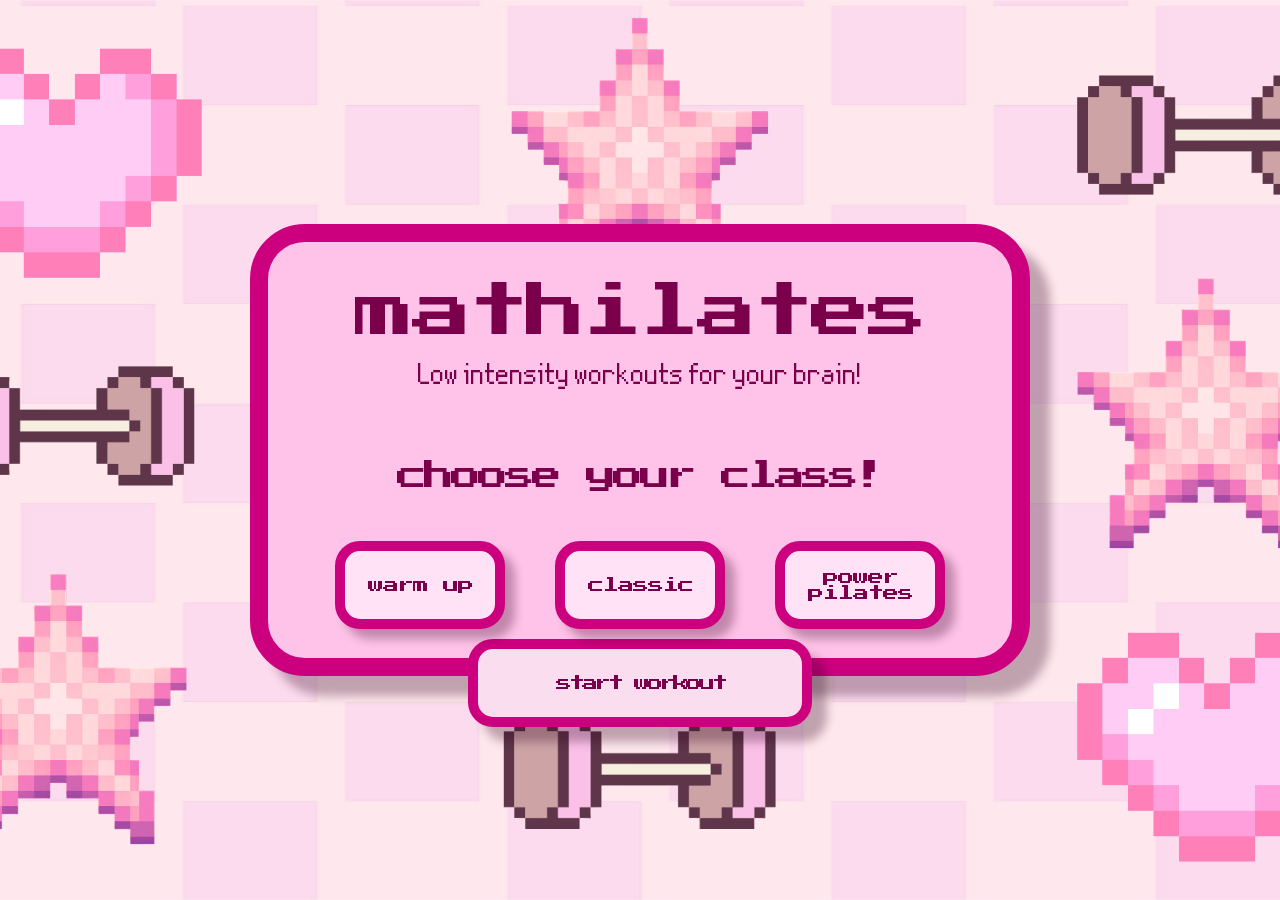
==== index.html @ f0792e2c "Web UI design - first version complete" ====
<!DOCTYPE html>
<html lang="en">

<head>
    <meta charset="UTF-8" />
    <meta name="viewport" content="width=device-width, initial-scale=1.0" />

    <title>Math Out</title>
    <link rel="stylesheet" href="styles.css">
    <link rel="preconnect" href="https://fonts.googleapis.com">
    <link rel="preconnect" href="https://fonts.gstatic.com" crossorigin>
    <link href="https://fonts.googleapis.com/css2?family=Press+Start+2P&display=swap" rel="stylesheet">
</head>

<body>
    <main class="game-container">
        <!-- START SCREEN-->
        <section id="start-screen" class="screen">
            <div class="title">
                <div>
                    <h1 class="title"><span class="title press-start-2p-regular">Mathilates</span></h1>
                </div>
                
            </div>
            <p class="subtitle">Low intensity workouts for your brain!</p>

            <h2 class="choose-text press-start-2p-regular">Choose your class!</h2>
            <div class="difficulty-options">
                <button class="difficulty-btn press-start-2p-regular" data-difficulty="easy">Warm up</button>
                <button class="difficulty-btn press-start-2p-regular" data-difficulty="medium">Classic</button>
                <button class="difficulty-btn press-start-2p-regular" data-difficulty="hard">Power Pilates</button>
            </div>

            <button id="start-btn" class="press-start-2p-regular">
                Start Workout
            </button>
        </section>

        <!--GAME SCREEN-->
        <section id="game-screen" class="screen hidden">
            <h1 class="title"><span class="title press-start-2p-regular">Mathilates</span></h1>
            <div class="stats press-start-2p-regular">
                <p>Score: <span id="score">0</span></p>
                <p>Time: <span id="timer">60</span></p>
            </div>

            <div class="problem press-start-2p-regular">
                <span id="question">5 + 3</span>
            </div>

            <p id="feedback" class="press-start-2p-regular"></p>
            <input type="number" id="answer" class="press-start-2p-regular" placeholder="Your answer">
            
            <button id="submit-btn" class="press-start-2p-regular">enter</button>

        </section>

        <!--RESULTS SCREEN-->
        <section id="results-screen" class="screen hidden">
            <h1 class="title"><span class="title press-start-2p-regular">Mathilates</span></h1>
            <h2 class="press-start-2p-regular">Class Over!</h2>

            <h3 class="press-start-2p-regular">Your Score</h3>
            <p id="final-score" class="press-start-2p-regular">0</p>

            <p class="accuracy press-start-2p-regular">
                Accuracy: <span id="accuracy">0%</span>
            </p>
            
            <div class="results-btn">
                <button id="play-again-btn" class="press-start-2p-regular">
                    Play Again
                </button>
                <button id="back-home-btn" class="press-start-2p-regular">
                    Go Back Home
                </button>
            </div>
            
        </section>
        
    </main>

    <script src="script.js"></script>
</body>

</html>
---- styles.css ----
/* fonts */
.press-start-2p-regular {
    font-family: "Press Start 2P", system-ui;
    font-weight: 400;
    font-style: normal;
    color: #7a004b;
}

@font-face {
    font-family: NineByFive;
    src: url(fonts/NineByFiveNbp-MypB.ttf);
    font-weight: normal;
    font-style: normal;
    font-display: swap;
}

* {
    box-sizing: border-box;
}

.text-node {
    background-clip: text !important;
    -webkit-background-clip: text !important;
}


body {
    background-image: url(assets/mathilates.svg);
    background-position: center center;
    background-color: rgb(243, 213, 238);
    background-size: cover;
    background-repeat: no-repeat;
    min-height: 100vh;
    margin: 0;
    background-attachment: fixed;
    display: flex;
    flex-direction: column;
    align-items: center;
    width: 100vw;
}

.game-container {
    width: 780px;
    height: 452px;
    background-color: #ffc2e8;
    border: 18px solid #cc007e;
    border-radius: 55px;
    box-shadow: 20px 20px 10px rgba(51, 2, 32, 0.3);
    margin: auto;
}

.hidden {
    display: none;
}

.title,
.press-start-2p-regular {
    text-transform: lowercase;
    font-size: 60px;
    text-align: center;
    margin: auto 0px;
    padding: 20px;
    letter-spacing: -3px;
}

#start-screen > .title {
    padding-bottom: 0;
}

h1 {
    margin: auto;
}

.subtitle {
    font-family: 'NineByFive', monospace;
    font-size: 36px;
    color: #7a004b;
    text-align: center;
    margin: -20px 0 50px;
}

.choose-text {
    font-size: 30px;
}

.difficulty-options {
    display: flex;
    justify-content: center;
    gap: 10px;
    margin: 20px 0 60px;
}

.difficulty-btn {
    padding: 10px 20px;
    margin: 10px 20px;
    border: 10px solid #cc007e;
    border-radius: 25px;
    background: #ffe2f5;
    box-shadow: 10px 10px 10px rgba(51, 2, 32, 0.3);
    cursor: pointer;
    width: 170px;
    height: 88px;
    font-size: 100%;
    letter-spacing: -1px;
}

.difficulty-btn:hover {
    background: #ff94d6;
}

.difficulty-btn.selected {
    background-color: #ff94d6;
    color: #7a004b;
}

#start-btn {
    display: block;
    margin: -60px auto 0;
    padding: 12px 30px;
    background: #fbddf0;
    border: 10px solid #cc007e;
    border-radius: 25px;
    width: 344px;
    height: 88px;
    cursor: pointer;
    font-size: 100%;
    /* margin: auto; */
    text-align: center;
    box-shadow: 15px 15px 10px rgba(51, 2, 32, 0.3);
}
button:hover {
    background: #ff94d6;
}
#start-btn:hover {
    background: #ff94d6;
}
.stats {
    display: flex;
    justify-content: space-between;
    font-size: 20px;
    margin: -50px auto 0 ;
}

.problem {
    font-size: 40px;
    margin: 0;
}

input {
    /* padding: 10px; */
    /* font-size: 10px; */
    width: 345px;
    height: 90px; 
    border: 10px solid #cc007e;
    border-radius: 25px;
    display: block;
    margin-bottom: 5px;
}

#answer {
    font-size: 20px;
}

input::placeholder {
    color: rgb(243, 213, 238);
}

input:focus-visible {
    outline-color: #fbddf0;
}

#game-screen #answer,
#game-screen #submit-btn {
    display: block;
    margin-left: auto;
    margin-right: auto;
}

button {
    padding: 10px 20px;
    cursor: pointer;
    border: 10px solid #cc007e;
    border-radius: 25px;
    background: #ffe2f5;
    box-shadow: 10px 10px 10px rgba(51, 2, 32, 0.3);
    cursor: pointer;
    width: 170px;
    height: 88px;
    /* font-size: 100%; */
    letter-spacing: -1px;
}

#submit-btn {
    display: block;
    font-size: 25px;
    color: #ffe2f5;
    background-color: #cc007e;
    width: 225px;
    height: 88px;
    margin-top: 5px;
}
#feedback {
    height: 25px;
    font-size: 20px;
    margin: 0 auto 20px;
}

#results-screen h2 {
    font-size: 45px;
    margin: 0 auto;
}

#results-screen h3 {
    font-size: 30px;
}

.accuracy {
    font-size: 20px;
    margin-top: -30px;
    margin-bottom: 10px;
}

.results-btn button{
    width: 243px;
    height: 88px;
    font-size: 100%;
}

.results-btn {
    display: flex;
    justify-content: center;
    gap: 20px;
    width: 100%;
    margin-top: -20px;
}

.results-btn button:hover{
    width: 243px;
    height: 88px;
    font-size: 100%;
}
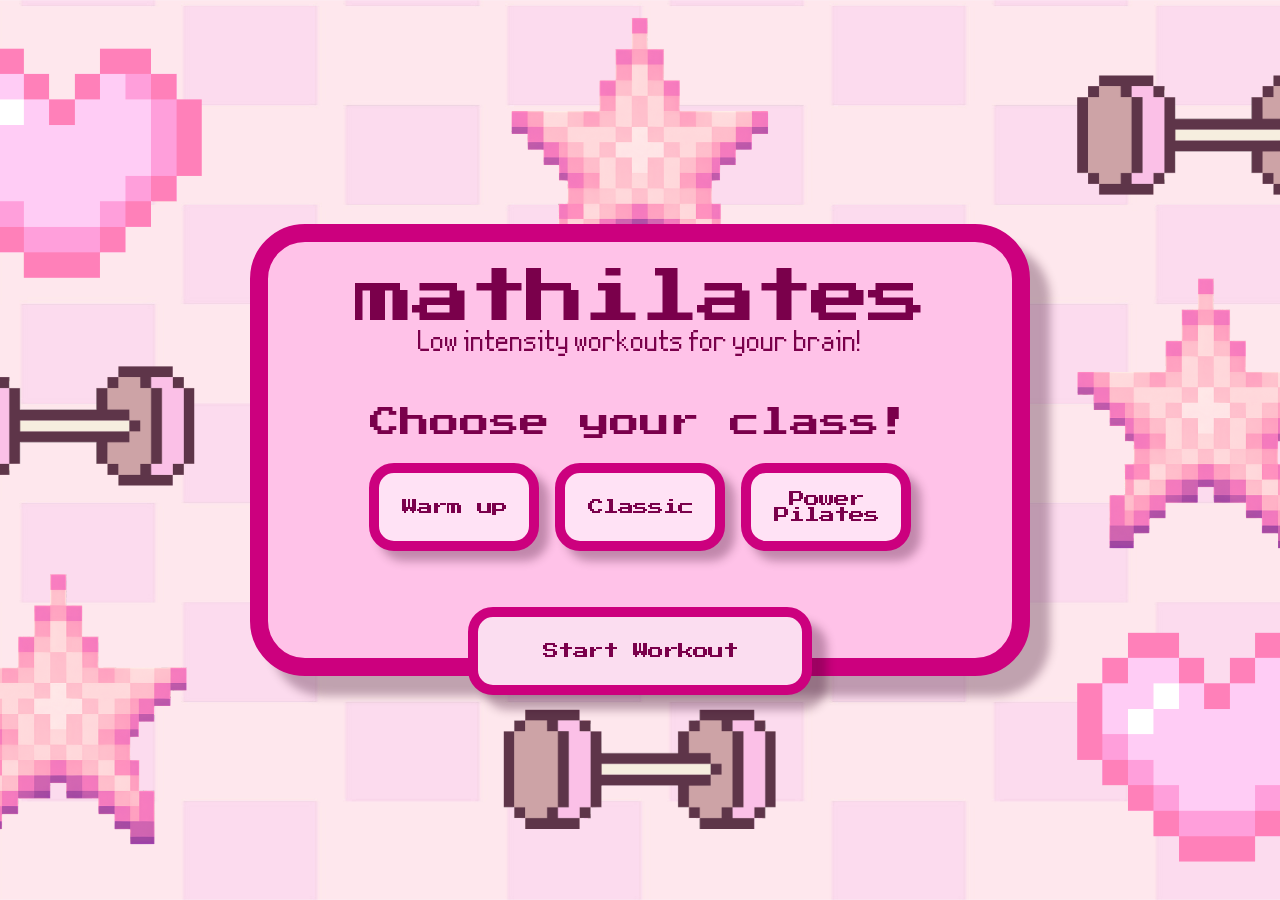
==== commit f4772d88: "bug: Fixing the game title" ====
--- a/index.html
+++ b/index.html
@@ -5,7 +5,7 @@
     <meta charset="UTF-8" />
     <meta name="viewport" content="width=device-width, initial-scale=1.0" />
 
-    <title>Math Out</title>
+    <title>Mathilates</title>
     <link rel="stylesheet" href="styles.css">
     <link rel="preconnect" href="https://fonts.googleapis.com">
     <link rel="preconnect" href="https://fonts.gstatic.com" crossorigin>
--- a/styles.css
+++ b/styles.css
@@ -31,17 +31,19 @@
     background-size: cover;
     background-repeat: no-repeat;
     min-height: 100vh;
+    min-height: 100dvh;
     margin: 0;
     background-attachment: fixed;
     display: flex;
     flex-direction: column;
     align-items: center;
-    width: 100vw;
+    width: 100%;
+    padding: 24px;
 }
 
 .game-container {
-    width: 780px;
-    height: 452px;
+    width: min(780px, 100%);
+    min-height: 452px;
     background-color: #ffc2e8;
     border: 18px solid #cc007e;
     border-radius: 55px;
@@ -49,18 +51,33 @@
     margin: auto;
 }
 
+.screen {
+    padding: 0 22px 24px;
+    text-align: center;
+}
+
 .hidden {
     display: none;
 }
 
-.title,
-.press-start-2p-regular {
+.title {
     text-transform: lowercase;
     font-size: 60px;
     text-align: center;
     margin: auto 0px;
     padding: 20px;
     letter-spacing: -3px;
+    line-height: 1.2;
+    max-width: 100%;
+}
+
+/* The title markup contains a styled span inside the styled h1. Keep the
+   inner span from adding a second layer of spacing on small screens. */
+.title .title {
+    font-size: inherit;
+    letter-spacing: inherit;
+    margin: 0;
+    padding: 0;
 }
 
 #start-screen > .title {
@@ -86,13 +103,14 @@
 .difficulty-options {
     display: flex;
     justify-content: center;
-    gap: 10px;
+    gap: 16px;
     margin: 20px 0 60px;
+    flex-wrap: wrap;
 }
 
 .difficulty-btn {
     padding: 10px 20px;
-    margin: 10px 20px;
+    margin: 0;
     border: 10px solid #cc007e;
     border-radius: 25px;
     background: #ffe2f5;
@@ -127,6 +145,9 @@
     /* margin: auto; */
     text-align: center;
     box-shadow: 15px 15px 10px rgba(51, 2, 32, 0.3);
+    position: relative;
+    top: 12px;
+    transform: translateY(50%);
 }
 button:hover {
     background: #ff94d6;
@@ -149,7 +170,7 @@
 input {
     /* padding: 10px; */
     /* font-size: 10px; */
-    width: 345px;
+    width: min(345px, 100%);
     height: 90px; 
     border: 10px solid #cc007e;
     border-radius: 25px;
@@ -159,6 +180,7 @@
 
 #answer {
     font-size: 20px;
+    text-align: center;
 }
 
 input::placeholder {
@@ -198,11 +220,14 @@
     width: 225px;
     height: 88px;
     margin-top: 5px;
+    position: relative;
+    top: 12px;
+    transform: translateY(50%);
 }
 #feedback {
     height: 25px;
     font-size: 20px;
-    margin: 0 auto 20px;
+    margin: 12px auto 20px;
 }
 
 #results-screen h2 {
@@ -212,12 +237,17 @@
 
 #results-screen h3 {
     font-size: 30px;
+    margin: 20px 0 8px;
+}
+
+#final-score {
+    font-size: 42px;
+    margin: 0 0 18px;
 }
 
 .accuracy {
     font-size: 20px;
-    margin-top: -30px;
-    margin-bottom: 10px;
+    margin: 0 0 18px;
 }
 
 .results-btn button{
@@ -232,6 +262,22 @@
     gap: 20px;
     width: 100%;
     margin-top: -20px;
+    flex-wrap: wrap;
+    position: relative;
+    top: 12px;
+    transform: translateY(50%);
+}
+
+#start-screen,
+#game-screen,
+#results-screen {
+    padding-bottom: 0;
+}
+
+@media (min-width: 751px) {
+    #results-screen .results-btn {
+        top: 76px;
+    }
 }
 
 .results-btn button:hover{
@@ -239,3 +285,149 @@
     height: 88px;
     font-size: 100%;
 }
+
+@media (max-width: 750px) {
+    body {
+        align-items: stretch;
+        padding: 12px;
+        background-attachment: scroll;
+    }
+
+    .game-container {
+        min-height: 0;
+        border-width: 10px;
+        border-radius: 30px;
+        box-shadow: 8px 8px 8px rgba(51, 2, 32, 0.3);
+    }
+
+    .screen {
+        padding: 8px 16px 28px;
+    }
+
+    .title {
+        font-size: clamp(24px, 7vw, 42px);
+        letter-spacing: -2px;
+        padding: 18px 4px 12px;
+    }
+
+    .subtitle {
+        font-size: clamp(24px, 7vw, 32px);
+        line-height: 1.05;
+        margin: -4px 0 32px;
+    }
+
+    .choose-text {
+        font-size: clamp(16px, 4.8vw, 24px);
+        line-height: 1.5;
+        padding: 0;
+    }
+
+    .difficulty-options {
+        display: grid;
+        grid-template-columns: 1fr;
+        gap: 12px;
+        margin: 20px auto 32px;
+        max-width: 330px;
+    }
+
+    .difficulty-btn,
+    #start-btn,
+    .results-btn button,
+    .results-btn button:hover {
+        width: 100%;
+        max-width: 330px;
+        height: 66px;
+        border-width: 7px;
+        border-radius: 20px;
+        box-shadow: 6px 6px 7px rgba(51, 2, 32, 0.3);
+        font-size: 12px;
+    }
+
+    #start-btn {
+        margin: 0 auto;
+    }
+
+    .stats {
+        font-size: 13px;
+        line-height: 1.5;
+        margin: 0 auto;
+        padding: 0;
+    }
+
+    .problem {
+        font-size: clamp(28px, 8vw, 38px);
+        padding: 16px 0 10px;
+    }
+
+    #feedback {
+        font-size: 13px;
+        height: 34px;
+        line-height: 1.4;
+        margin-bottom: 10px;
+        padding: 0;
+    }
+
+    input {
+        height: 66px;
+        border-width: 7px;
+        border-radius: 20px;
+    }
+
+    #answer {
+        font-size: 16px;
+        padding: 8px;
+    }
+
+    #submit-btn {
+        width: min(225px, 100%);
+        height: 66px;
+        border-width: 7px;
+        border-radius: 20px;
+        font-size: 16px;
+    }
+
+    #results-screen h2 {
+        font-size: clamp(27px, 8vw, 38px);
+        line-height: 1.3;
+        padding: 12px 0;
+    }
+
+    #results-screen h3 {
+        font-size: clamp(18px, 5vw, 24px);
+        padding: 12px 0 0;
+    }
+
+    .accuracy {
+        font-size: 13px;
+        line-height: 1.5;
+        margin: 0 0 18px;
+        padding: 0;
+    }
+
+    .results-btn {
+        align-items: center;
+        flex-direction: column;
+        gap: 12px;
+        margin-top: 0;
+        top: 0;
+        transform: translateY(20%);
+    }
+}
+
+@media (max-width: 360px) {
+    body {
+        padding: 6px;
+    }
+
+    .screen {
+        padding-inline: 10px;
+    }
+
+    .difficulty-btn,
+    #start-btn,
+    .results-btn button,
+    input,
+    #submit-btn {
+        height: 58px;
+    }
+}
